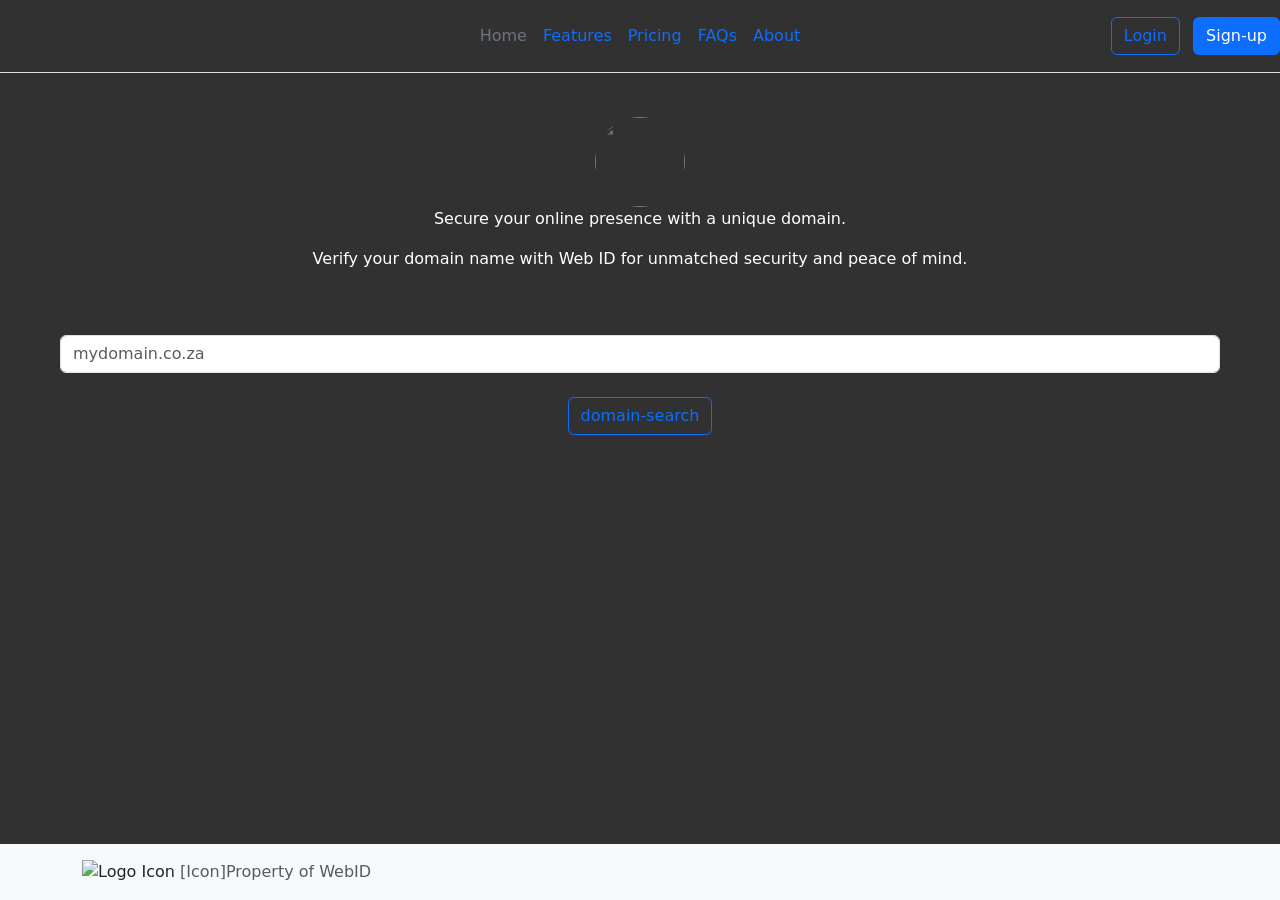
==== WebID.html @ 1e78435b "Add files via upload" ====
<!DOCTYPE html>
<style>
    .footer {
      position: fixed;
      bottom: 0;
      width: 100%;
    }
    .background {
      position: fixed;
      top: 0;
      left: 0;
      width: 100%;
      height: 100%;
      background: url('background.jpeg') no-repeat center center;
      background-size: cover;
      opacity: 0.5; /* Set transparency to 50% */
      z-index: -1;
    }
    

</style>
  
<head>
    <link rel="preconnect" href="https://fonts.googleapis.com">
    <link rel="preconnect" href="https://fonts.gstatic.com" crossorigin>
    <link href="https://fonts.googleapis.com/css2?family=Baskervville+SC&family=Dancing+Script:wght@500;600&family=Josefin+Slab:ital,wght@1,200&display=swap" rel="stylesheet">
</head>
<header class="d-flex flex-wrap align-items-center justify-content-center justify-content-md-between py-3 mb-4 border-bottom">
    <div class="col-md-3 mb-2 mb-md-0">
      <a href="/" class="d-inline-flex link-body-emphasis text-decoration-none">
        <svg class="bi" width="40" height="32" role="img" aria-label="Bootstrap"><use xlink:href="#bootstrap"></use></svg>
      </a>
    </div>

    <ul class="nav col-12 col-md-auto mb-2 justify-content-center mb-md-0">
      <li><a href="#" class="nav-link px-2 link-secondary">Home</a></li>
      <li><a href="#" class="nav-link px-2">Features</a></li>
      <li><a href="#" class="nav-link px-2">Pricing</a></li>
      <li><a href="#" class="nav-link px-2">FAQs</a></li>
      <li><a href="#" class="nav-link px-2">About</a></li>
    </ul>

    <div class="col-md-3 text-end">
      <button type="button" class="btn btn-outline-primary me-2">Login</button>
      <button type="button" class="btn btn-primary">Sign-up</button>
    </div>
</header>
<html>
<div name = "page boarder" style="padding-left: 60px; padding-right: 60px; padding-top: 20px;">
    <body  style="background-color: rgb(49, 49, 49);" background="">
        <center>
            <div>
                <img src="background.jpeg" alt="" height="90px" width="90px" style="opacity: 50%; border-radius: 100%; ">
            </div>
        </center>
    <div >
        <div name="text">
            <center>
                <p style="color: rgb(255, 255, 255);">
                    Secure your online presence with a unique domain.    
                </p>
                <p style="color: rgb(255, 255, 255);" >
                    Verify your domain name with Web ID for unmatched security and peace of mind. 
                </p>
            </center>
            <br>
            <br>
        </div>
        <div name ="domain-search">
            <center>
                <input  type="text" class="form-control" id = "urlInput" name="domain" placeholder="mydomain.co.za">
                <br>
                <button type="button" class="btn btn-outline-primary" onclick="checkURL()">domain-search</button>
            </center>
        </div>
    </div>
    <script>
      function checkURL() {
          const url = document.getElementById('urlInput').value;

          // Ensure the URL starts with http:// or https://
          const fullUrl = url.startsWith('http://') || url.startsWith('https://') ? url : 'http://' + url;

          fetch(fullUrl, { mode: 'no-cors' })
              .then(response => {
                  if (response.ok) {
                    //if request is denied alert('This domain is not available.');
                      document.getElementById('urlInput').value = ''; // Clear the search bar
                      alert('This domain is not available.');
                  } else {
                    
                      alert('The domain entered is unused.');
                  }
              })
              .catch(error => {
                  alert('The domain entered is unused.');
              });
      }
  </script>
    </body>
</div>
</html>
<footer class="footer mt-auto py-3 bg-body-tertiary">
    <div class="container">
        <img src="logo.jpg" alt="Logo Icon" width="30" height="30" background ="transparent">
      <span class="text-body-secondary" >[Icon]Property of WebID </span>
    </div>
  </footer>
<script src="https://cdn.jsdelivr.net/npm/@popperjs/core@2.11.8/dist/umd/popper.min.js" integrity="sha384-I7E8VVD/ismYTF4hNIPjVp/Zjvgyol6VFvRkX/vR+Vc4jQkC+hVqc2pM8ODewa9r" crossorigin="anonymous"></script>
<script src="https://cdn.jsdelivr.net/npm/bootstrap@5.3.3/dist/js/bootstrap.min.js" integrity="sha384-0pUGZvbkm6XF6gxjEnlmuGrJXVbNuzT9qBBavbLwCsOGabYfZo0T0to5eqruptLy" crossorigin="anonymous"></script>
<link href="https://cdn.jsdelivr.net/npm/bootstrap@5.3.3/dist/css/bootstrap.min.css" rel="stylesheet" integrity="sha384-QWTKZyjpPEjISv5WaRU9OFeRpok6YctnYmDr5pNlyT2bRjXh0JMhjY6hW+ALEwIH" crossorigin="anonymous">
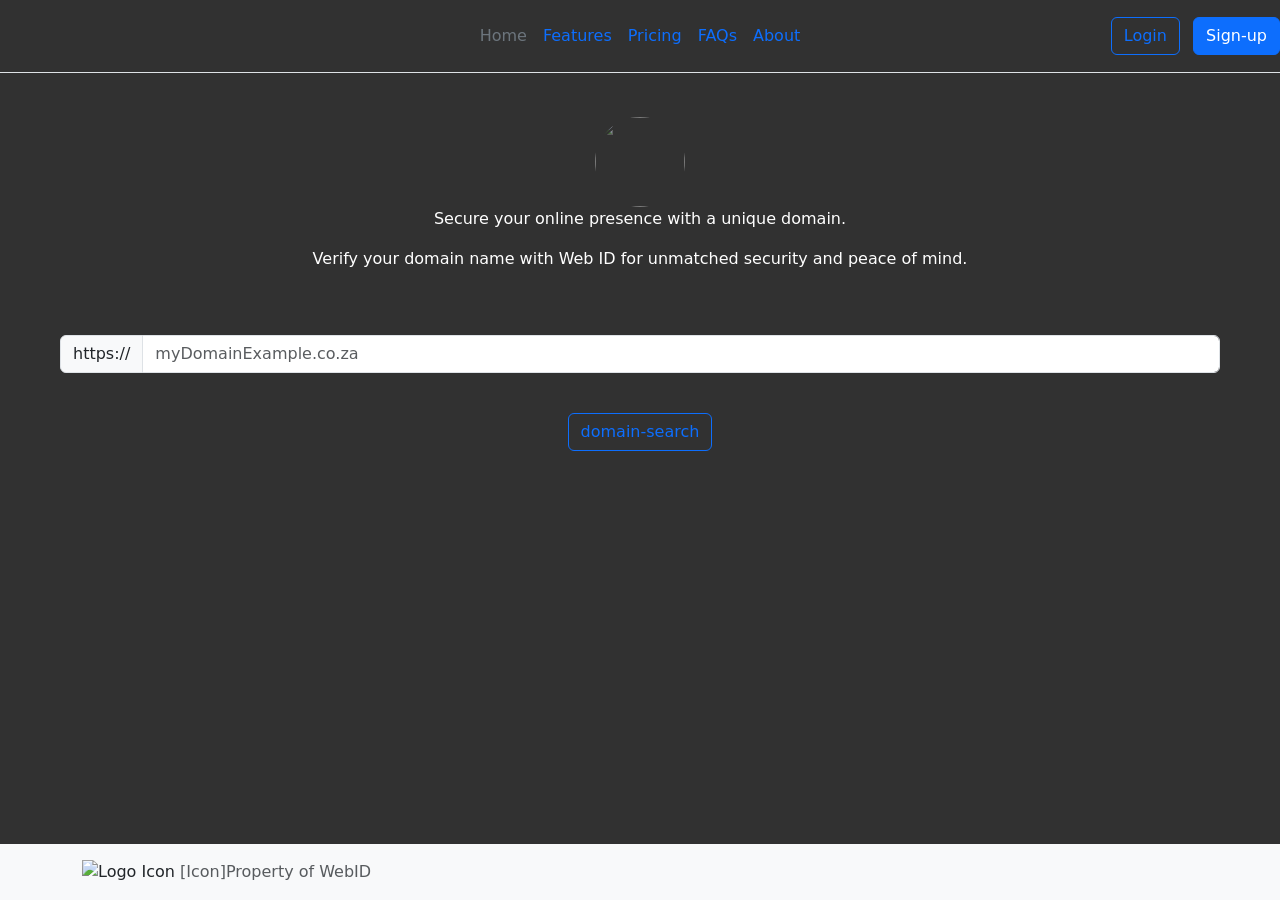
==== commit 2e45595a: "Add files via upload" ====
--- a/WebID.html
+++ b/WebID.html
@@ -68,7 +68,13 @@
         </div>
         <div name ="domain-search">
             <center>
-                <input  type="text" class="form-control" id = "urlInput" name="domain" placeholder="mydomain.co.za">
+              <div class="mb-3">
+                <div class="input-group">
+                  <span class="input-group-text" id="basic-addon3">https://</span>
+                  <input type="text" class="form-control" id="basic-url" aria-describedby="basic-addon3 basic-addon4" placeholder="myDomainExample.co.za">
+                </div>
+              </div>
+              
                 <br>
                 <button type="button" class="btn btn-outline-primary" onclick="checkURL()">domain-search</button>
             </center>
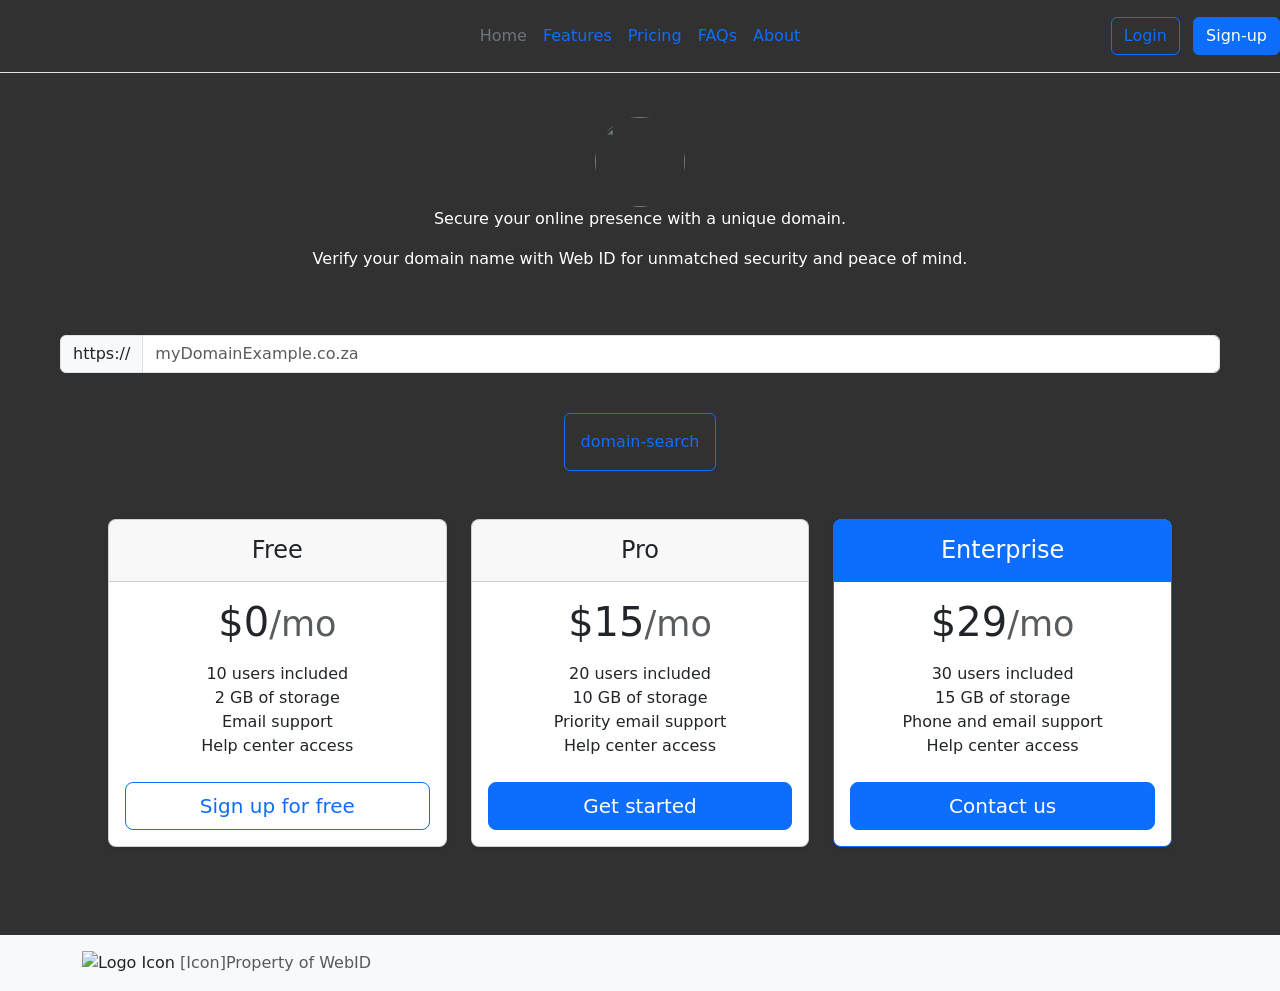
==== commit afe64705: "Add files via upload" ====
--- a/WebID.html
+++ b/WebID.html
@@ -1,30 +1,18 @@
 <!DOCTYPE html>
 <style>
     .footer {
-      position: fixed;
+      
       bottom: 0;
       width: 100%;
     }
-    .background {
-      position: fixed;
-      top: 0;
-      left: 0;
-      width: 100%;
-      height: 100%;
-      background: url('background.jpeg') no-repeat center center;
-      background-size: cover;
-      opacity: 0.5; /* Set transparency to 50% */
-      z-index: -1;
-    }
-    
 
-</style>
-  
+</style> 
 <head>
     <link rel="preconnect" href="https://fonts.googleapis.com">
     <link rel="preconnect" href="https://fonts.gstatic.com" crossorigin>
     <link href="https://fonts.googleapis.com/css2?family=Baskervville+SC&family=Dancing+Script:wght@500;600&family=Josefin+Slab:ital,wght@1,200&display=swap" rel="stylesheet">
 </head>
+<div class="page">
 <header class="d-flex flex-wrap align-items-center justify-content-center justify-content-md-between py-3 mb-4 border-bottom">
     <div class="col-md-3 mb-2 mb-md-0">
       <a href="/" class="d-inline-flex link-body-emphasis text-decoration-none">
@@ -48,12 +36,14 @@
 <html>
 <div name = "page boarder" style="padding-left: 60px; padding-right: 60px; padding-top: 20px;">
     <body  style="background-color: rgb(49, 49, 49);" background="">
+      <!-- Logo-->
         <center>
             <div>
                 <img src="background.jpeg" alt="" height="90px" width="90px" style="opacity: 50%; border-radius: 100%; ">
             </div>
         </center>
     <div >
+      <!-- Text-->
         <div name="text">
             <center>
                 <p style="color: rgb(255, 255, 255);">
@@ -66,6 +56,7 @@
             <br>
             <br>
         </div>
+        <!-- Search Tools-->
         <div name ="domain-search">
             <center>
               <div class="mb-3">
@@ -76,11 +67,70 @@
               </div>
               
                 <br>
-                <button type="button" class="btn btn-outline-primary" onclick="checkURL()">domain-search</button>
+                <button type="button" class="btn btn-outline-primary p-3" onclick="checkURL()">domain-search</button>
+                <br>
+
+                 <!-- Cards-->
+                 <div class="row row-cols-1 row-cols-md-3 mb-3 text-center p-5" >
+                  <div class="col">
+                    <div class="card mb-4 rounded-3 shadow-sm">
+                      <div class="card-header py-3">
+                        <h4 class="my-0 fw-normal">Free</h4>
+                      </div>
+                      <div class="card-body">
+                        <h1 class="card-title pricing-card-title">$0<small class="text-body-secondary fw-light">/mo</small></h1>
+                        <ul class="list-unstyled mt-3 mb-4">
+                          <li>10 users included</li>
+                          <li>2 GB of storage</li>
+                          <li>Email support</li>
+                          <li>Help center access</li>
+                        </ul>
+                        <button type="button" class="w-100 btn btn-lg btn-outline-primary">Sign up for free</button>
+                      </div>
+                    </div>
+                  </div>
+                  <div class="col">
+                    <div class="card mb-4 rounded-3 shadow-sm">
+                      <div class="card-header py-3">
+                        <h4 class="my-0 fw-normal">Pro</h4>
+                      </div>
+                      <div class="card-body">
+                        <h1 class="card-title pricing-card-title">$15<small class="text-body-secondary fw-light">/mo</small></h1>
+                        <ul class="list-unstyled mt-3 mb-4">
+                          <li>20 users included</li>
+                          <li>10 GB of storage</li>
+                          <li>Priority email support</li>
+                          <li>Help center access</li>
+                        </ul>
+                        <button type="button" class="w-100 btn btn-lg btn-primary">Get started</button>
+                      </div>
+                    </div>
+                  </div>
+                  <div class="col">
+                    <div class="card mb-4 rounded-3 shadow-sm border-primary">
+                      <div class="card-header py-3 text-bg-primary border-primary">
+                        <h4 class="my-0 fw-normal">Enterprise</h4>
+                      </div>
+                      <div class="card-body">
+                        <h1 class="card-title pricing-card-title">$29<small class="text-body-secondary fw-light">/mo</small></h1>
+                        <ul class="list-unstyled mt-3 mb-4">
+                          <li>30 users included</li>
+                          <li>15 GB of storage</li>
+                          <li>Phone and email support</li>
+                          <li>Help center access</li>
+                        </ul>
+                        <button type="button" class="w-100 btn btn-lg btn-primary">Contact us</button>
+                      </div>
+                    </div>
+                  </div>
+                </div>
             </center>
         </div>
     </div>
-    <script>
+   
+    
+    <!-- JavaScript-->
+  <script>
       function checkURL() {
           const url = document.getElementById('urlInput').value;
 
@@ -110,8 +160,9 @@
     <div class="container">
         <img src="logo.jpg" alt="Logo Icon" width="30" height="30" background ="transparent">
       <span class="text-body-secondary" >[Icon]Property of WebID </span>
-    </div>
-  </footer>
+    </div> 
+</footer>
+
 <script src="https://cdn.jsdelivr.net/npm/@popperjs/core@2.11.8/dist/umd/popper.min.js" integrity="sha384-I7E8VVD/ismYTF4hNIPjVp/Zjvgyol6VFvRkX/vR+Vc4jQkC+hVqc2pM8ODewa9r" crossorigin="anonymous"></script>
 <script src="https://cdn.jsdelivr.net/npm/bootstrap@5.3.3/dist/js/bootstrap.min.js" integrity="sha384-0pUGZvbkm6XF6gxjEnlmuGrJXVbNuzT9qBBavbLwCsOGabYfZo0T0to5eqruptLy" crossorigin="anonymous"></script>
 <link href="https://cdn.jsdelivr.net/npm/bootstrap@5.3.3/dist/css/bootstrap.min.css" rel="stylesheet" integrity="sha384-QWTKZyjpPEjISv5WaRU9OFeRpok6YctnYmDr5pNlyT2bRjXh0JMhjY6hW+ALEwIH" crossorigin="anonymous">
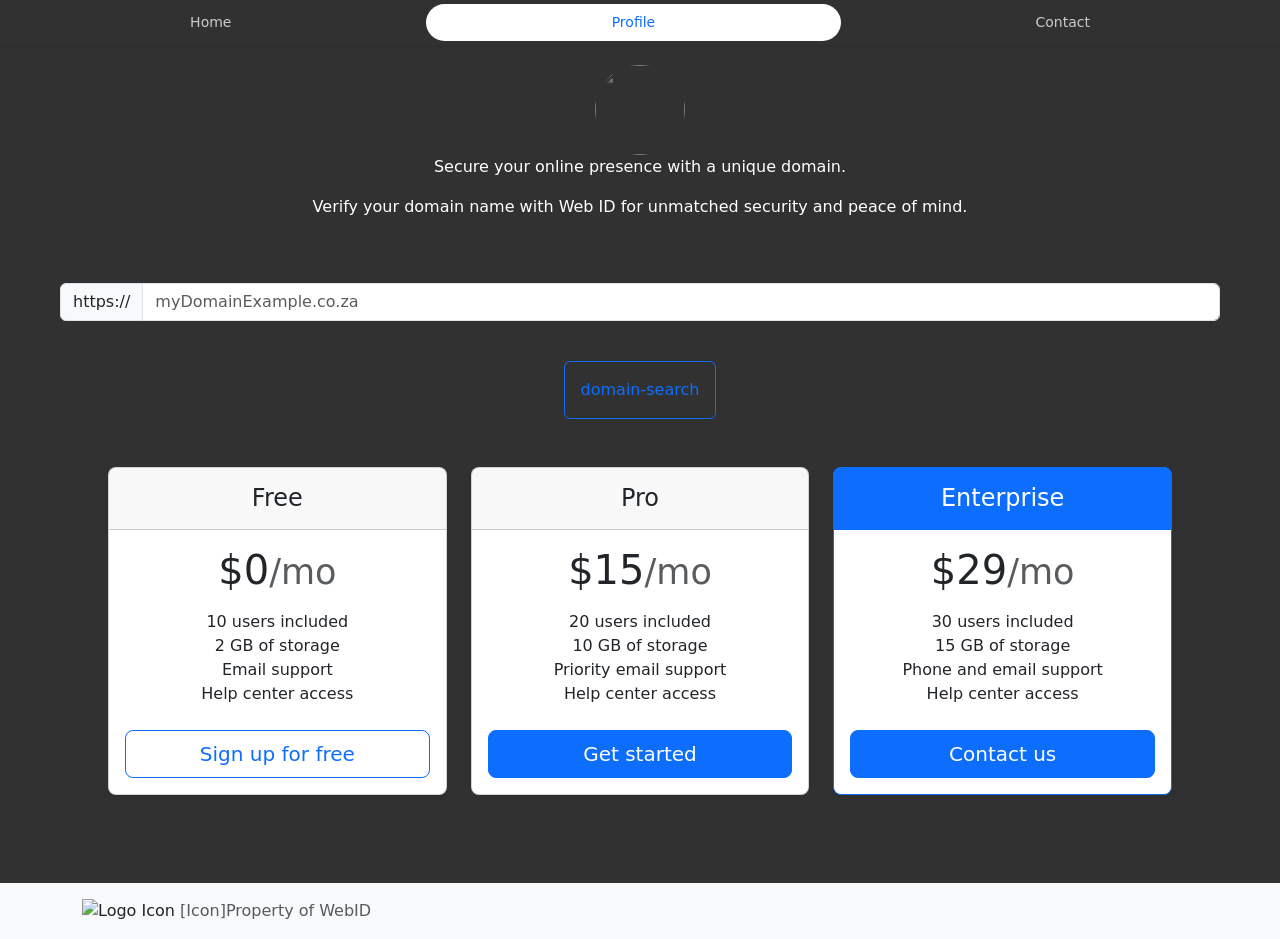
==== commit dae72093: "Add files via upload" ====
--- a/WebID.html
+++ b/WebID.html
@@ -1,7 +1,7 @@
 <!DOCTYPE html>
 <style>
     .footer {
-      
+     
       bottom: 0;
       width: 100%;
     }
@@ -13,26 +13,17 @@
     <link href="https://fonts.googleapis.com/css2?family=Baskervville+SC&family=Dancing+Script:wght@500;600&family=Josefin+Slab:ital,wght@1,200&display=swap" rel="stylesheet">
 </head>
 <div class="page">
-<header class="d-flex flex-wrap align-items-center justify-content-center justify-content-md-between py-3 mb-4 border-bottom">
-    <div class="col-md-3 mb-2 mb-md-0">
-      <a href="/" class="d-inline-flex link-body-emphasis text-decoration-none">
-        <svg class="bi" width="40" height="32" role="img" aria-label="Bootstrap"><use xlink:href="#bootstrap"></use></svg>
-      </a>
-    </div>
-
-    <ul class="nav col-12 col-md-auto mb-2 justify-content-center mb-md-0">
-      <li><a href="#" class="nav-link px-2 link-secondary">Home</a></li>
-      <li><a href="#" class="nav-link px-2">Features</a></li>
-      <li><a href="#" class="nav-link px-2">Pricing</a></li>
-      <li><a href="#" class="nav-link px-2">FAQs</a></li>
-      <li><a href="#" class="nav-link px-2">About</a></li>
-    </ul>
-
-    <div class="col-md-3 text-end">
-      <button type="button" class="btn btn-outline-primary me-2">Login</button>
-      <button type="button" class="btn btn-primary">Sign-up</button>
-    </div>
-</header>
+  <ul class="nav nav-pills nav-fill gap-2 p-1 small bg-seconday rounded- shadow-sm" id="pillNav2" role="tablist" style="--bs-nav-link-color: rgba(255, 255, 255, .75); --bs-nav-link-hover-color: #fff; --bs-nav-pills-link-active-color: var(--bs-primary); --bs-nav-pills-link-active-bg: var(--bs-white);">
+    <li class="nav-item" role="presentation">
+      <button class="nav-link rounded-5" id="home-tab2" data-bs-toggle="tab" type="button" role="tab" aria-selected="false" tabindex="-1">Home</button>
+    </li>
+    <li class="nav-item" role="presentation">
+      <button class="nav-link rounded-5 active" id="profile-tab2" data-bs-toggle="tab" type="button" role="tab" aria-selected="true">Profile</button>
+    </li>
+    <li class="nav-item" role="presentation">
+      <button class="nav-link rounded-5" id="contact-tab2" data-bs-toggle="tab" type="button" role="tab" aria-selected="false" tabindex="-1">Contact</button>
+    </li>
+  </ul>
 <html>
 <div name = "page boarder" style="padding-left: 60px; padding-right: 60px; padding-top: 20px;">
     <body  style="background-color: rgb(49, 49, 49);" background="">
@@ -126,9 +117,7 @@
                 </div>
             </center>
         </div>
-    </div>
-   
-    
+    </div> 
     <!-- JavaScript-->
   <script>
       function checkURL() {
